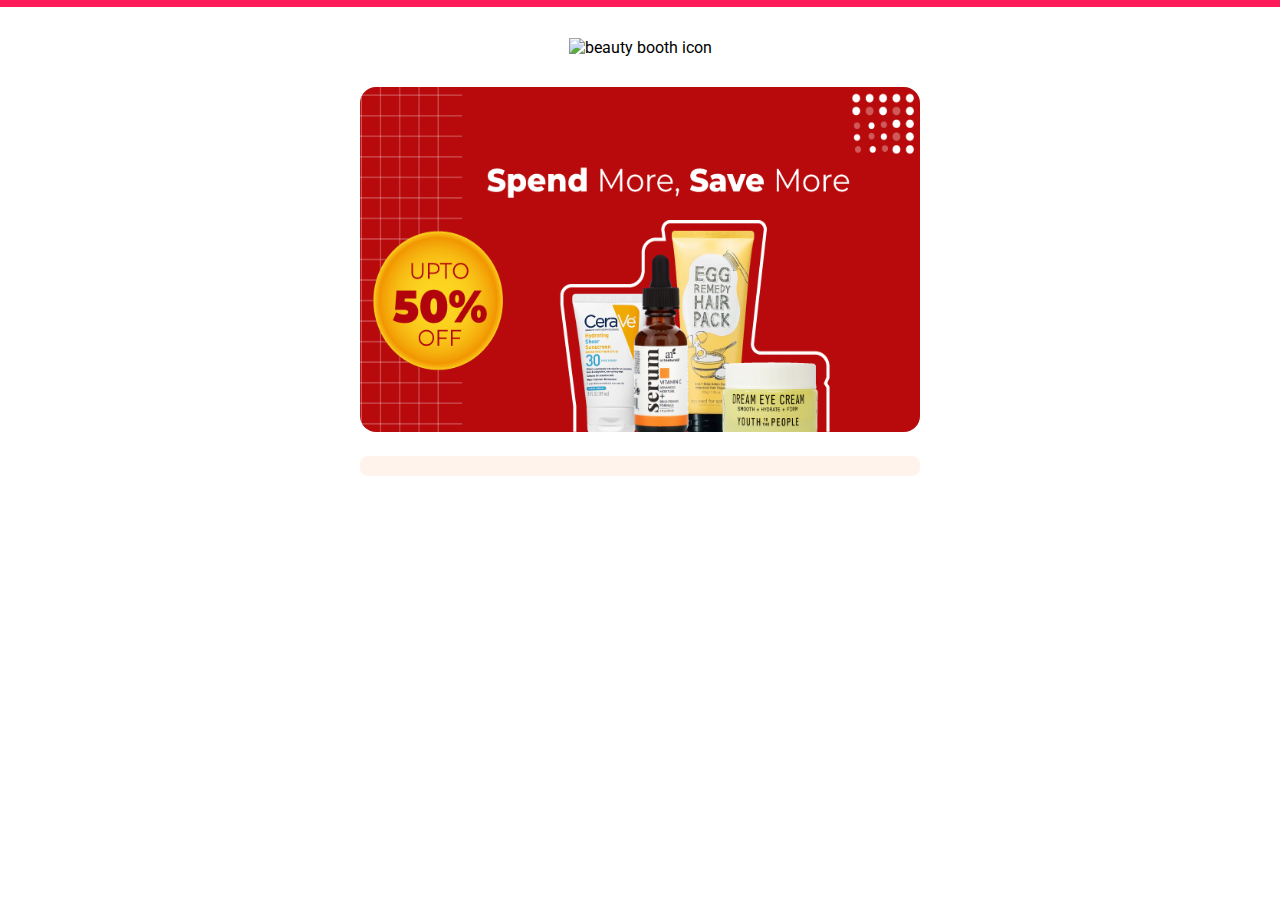
==== index.html @ 33066bee "font import and placed in file" ====
<!DOCTYPE html>
<html lang="en">
  <head>
    <meta charset="UTF-8" />
    <meta name="viewport" content="width=device-width, initial-scale=1.0" />
    <title>Document</title>
    <link rel="preconnect" href="https://fonts.googleapis.com" />
    <link rel="preconnect" href="https://fonts.gstatic.com" crossorigin />
    <link
      href="https://fonts.googleapis.com/css2?family=Roboto:wght@100;300;400;500;700;900&display=swap"
      rel="stylesheet"
    />
    <link rel="stylesheet" href="style.css" />
  </head>
  <body>
    <main>
      <div class="logo">
        <img src="./images/logo.svg" alt="beauty booth icon" />
      </div>
      <div class="banner">
        <img src="/images/banner.svg" alt="" />
      </div>
      <div class="cart"></div>
    </main>
  </body>
</html>
---- style.css ----
*{
  margin: 0;
  padding: 0;
  box-sizing: border-box;
  font-family: "Roboto", sans-serif;
}
body{
  width: 100%;
  height: 100%;
  border-top: 7px solid rgba(255, 26, 88, 1);
}
main{
  max-width: 600px;
  margin: 0 auto;
  padding: 0 20px;
}
.logo{
  height: 80px;
  display: flex;
  justify-content: center;
  align-items: center;
}
.banner{
  margin-bottom: 20px;
}
.banner img{
  width: 100%;
}
.cart{
  padding: 10px;
  background-color: rgba(255, 243, 235, 1);
  border-radius: 8px;
  display: flex;
  flex-direction: column;
  gap:10px;
}
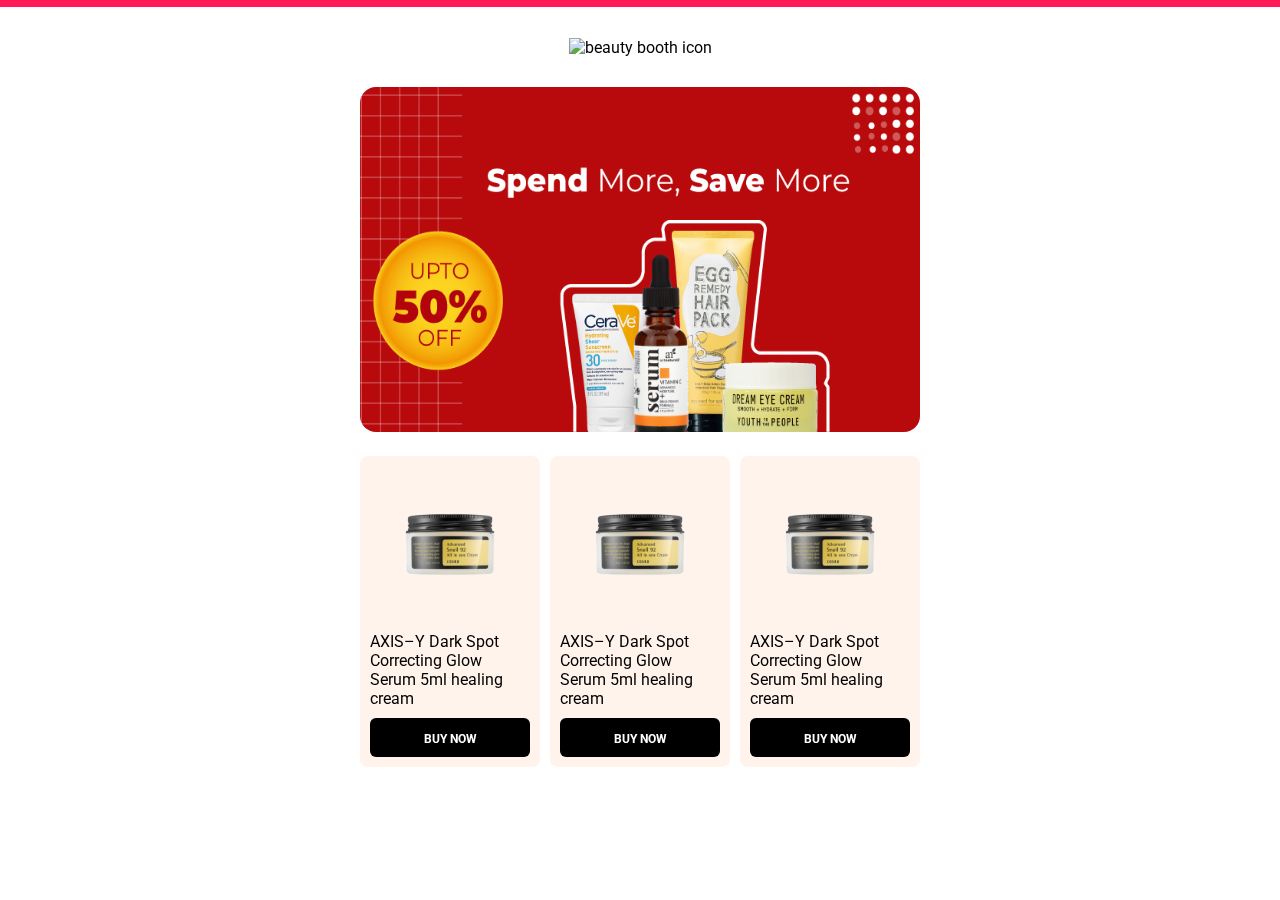
==== commit 428fecb7: "cart css running" ====
--- a/index.html
+++ b/index.html
@@ -18,9 +18,37 @@
         <img src="./images/logo.svg" alt="beauty booth icon" />
       </div>
       <div class="banner">
-        <img src="/images/banner.svg" alt="" />
+        <img src="/images/banner.svg" alt="banner image" />
       </div>
-      <div class="cart"></div>
+      <div class="cart-wrap">
+        <div class="cart">
+          <div class="cartImg">
+            <img src="/images/Image.svg" alt="cart image">
+            <p>AXIS–Y Dark Spot Correcting Glow Serum 5ml healing cream</p>
+          </div>
+          <div class="btn">
+            <button>BUY NOW</button>
+          </div>
+        </div>
+        <div class="cart">
+          <div class="cartImg">
+            <img src="/images/Image.svg" alt="cart image">
+            <p>AXIS–Y Dark Spot Correcting Glow Serum 5ml healing cream</p>
+          </div>
+          <div class="btn">
+            <button>BUY NOW</button>
+          </div>
+        </div>
+        <div class="cart">
+          <div class="cartImg">
+            <img src="/images/Image.svg" alt="cart image">
+            <p>AXIS–Y Dark Spot Correcting Glow Serum 5ml healing cream</p>
+          </div>
+          <div class="btn">
+            <button>BUY NOW</button>
+          </div>
+        </div>
+      </div>
     </main>
   </body>
 </html>
--- a/style.css
+++ b/style.css
@@ -26,6 +26,11 @@
 .banner img{
   width: 100%;
 }
+.cart-wrap{
+  display: flex;
+  gap: 10px;
+  width: 100%;
+}
 .cart{
   padding: 10px;
   background-color: rgba(255, 243, 235, 1);
@@ -33,6 +38,35 @@
   display: flex;
   flex-direction: column;
   gap:10px;
+  flex-basis: 33%;
+  flex-shrink: 1;
+}
+.cartImg img{
+  mix-blend-mode: darken;
+  width: 100%;
+}
+.cartImg p{
+  display: -webkit-box;
+  -webkit-line-clamp: 1;
+  text-overflow: ellipsis;
+}
+.btn{
+  width: 100%;
+  padding: 10px;
+  background-color: rgba(0, 0, 0, 1);
+  border-radius: 6px;
+}
+.btn button{
+  font-weight: 700;
+  font-size: 12px;
+  color: #fff;
+  background-color: inherit;
+  outline: none;
+  border: none;
+  width: 100%;
+  text-align: center;
+  text-transform: uppercase;
+  cursor: pointer;
 }
 
 
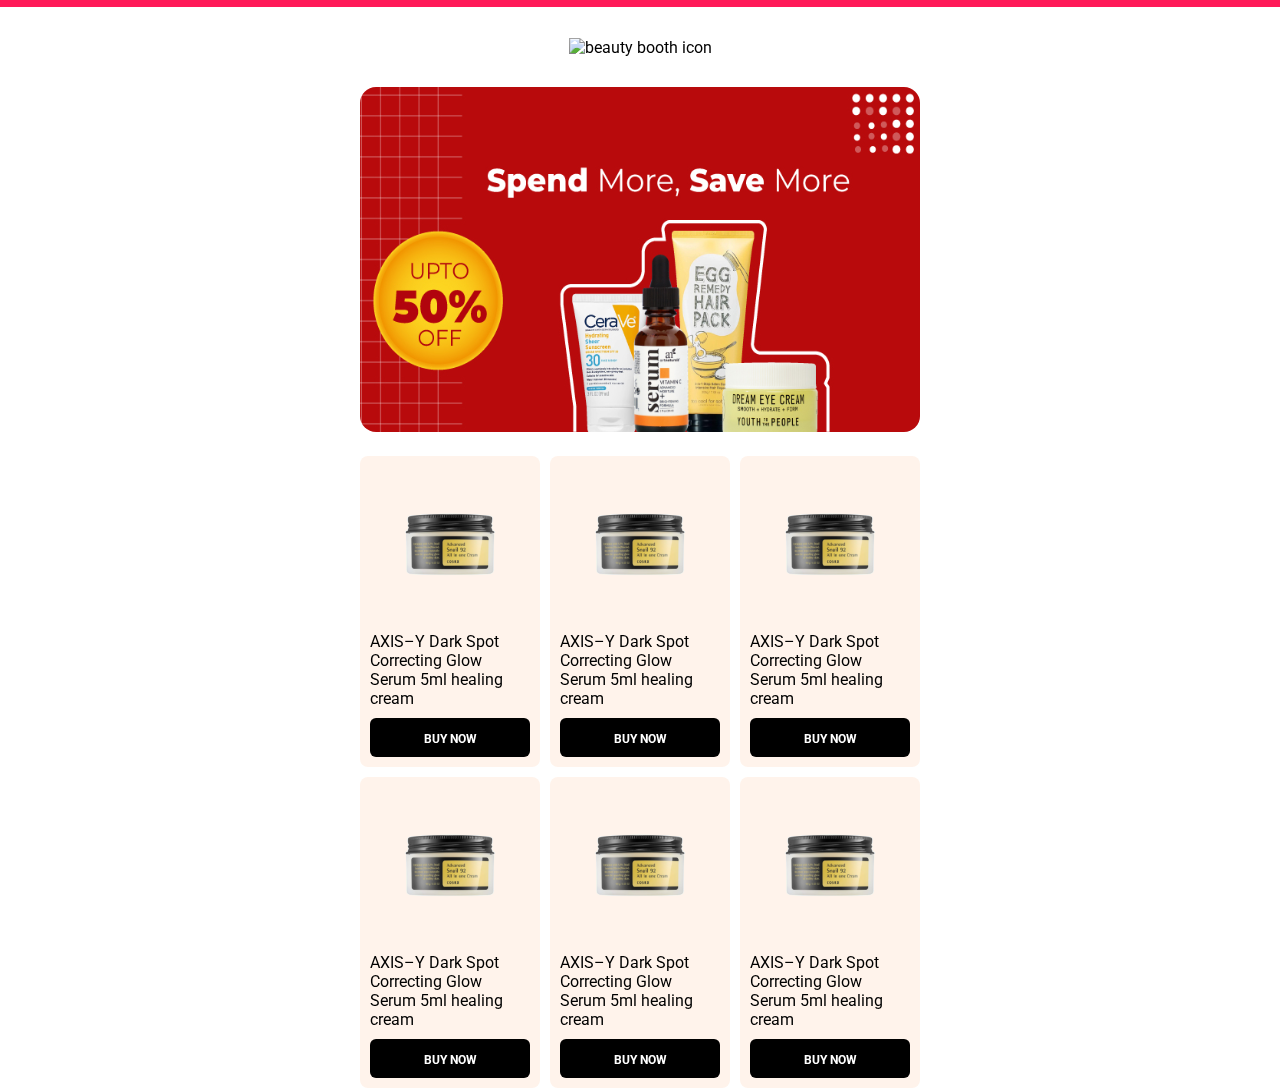
==== commit ea504a50: "cart problem solve" ====
--- a/index.html
+++ b/index.html
@@ -48,6 +48,33 @@
             <button>BUY NOW</button>
           </div>
         </div>
+        <div class="cart">
+          <div class="cartImg">
+            <img src="/images/Image.svg" alt="cart image">
+            <p>AXIS–Y Dark Spot Correcting Glow Serum 5ml healing cream</p>
+          </div>
+          <div class="btn">
+            <button>BUY NOW</button>
+          </div>
+        </div>
+        <div class="cart">
+          <div class="cartImg">
+            <img src="/images/Image.svg" alt="cart image">
+            <p>AXIS–Y Dark Spot Correcting Glow Serum 5ml healing cream</p>
+          </div>
+          <div class="btn">
+            <button>BUY NOW</button>
+          </div>
+        </div>
+        <div class="cart">
+          <div class="cartImg">
+            <img src="/images/Image.svg" alt="cart image">
+            <p>AXIS–Y Dark Spot Correcting Glow Serum 5ml healing cream</p>
+          </div>
+          <div class="btn">
+            <button>BUY NOW</button>
+          </div>
+        </div>
       </div>
     </main>
   </body>
--- a/style.css
+++ b/style.css
@@ -28,6 +28,8 @@
 }
 .cart-wrap{
   display: flex;
+  flex-wrap: wrap;
+  justify-content: space-between;
   gap: 10px;
   width: 100%;
 }
@@ -38,7 +40,8 @@
   display: flex;
   flex-direction: column;
   gap:10px;
-  flex-basis: 33%;
+  flex-basis: 30%;
+  flex-grow: 1;
   flex-shrink: 1;
 }
 .cartImg img{
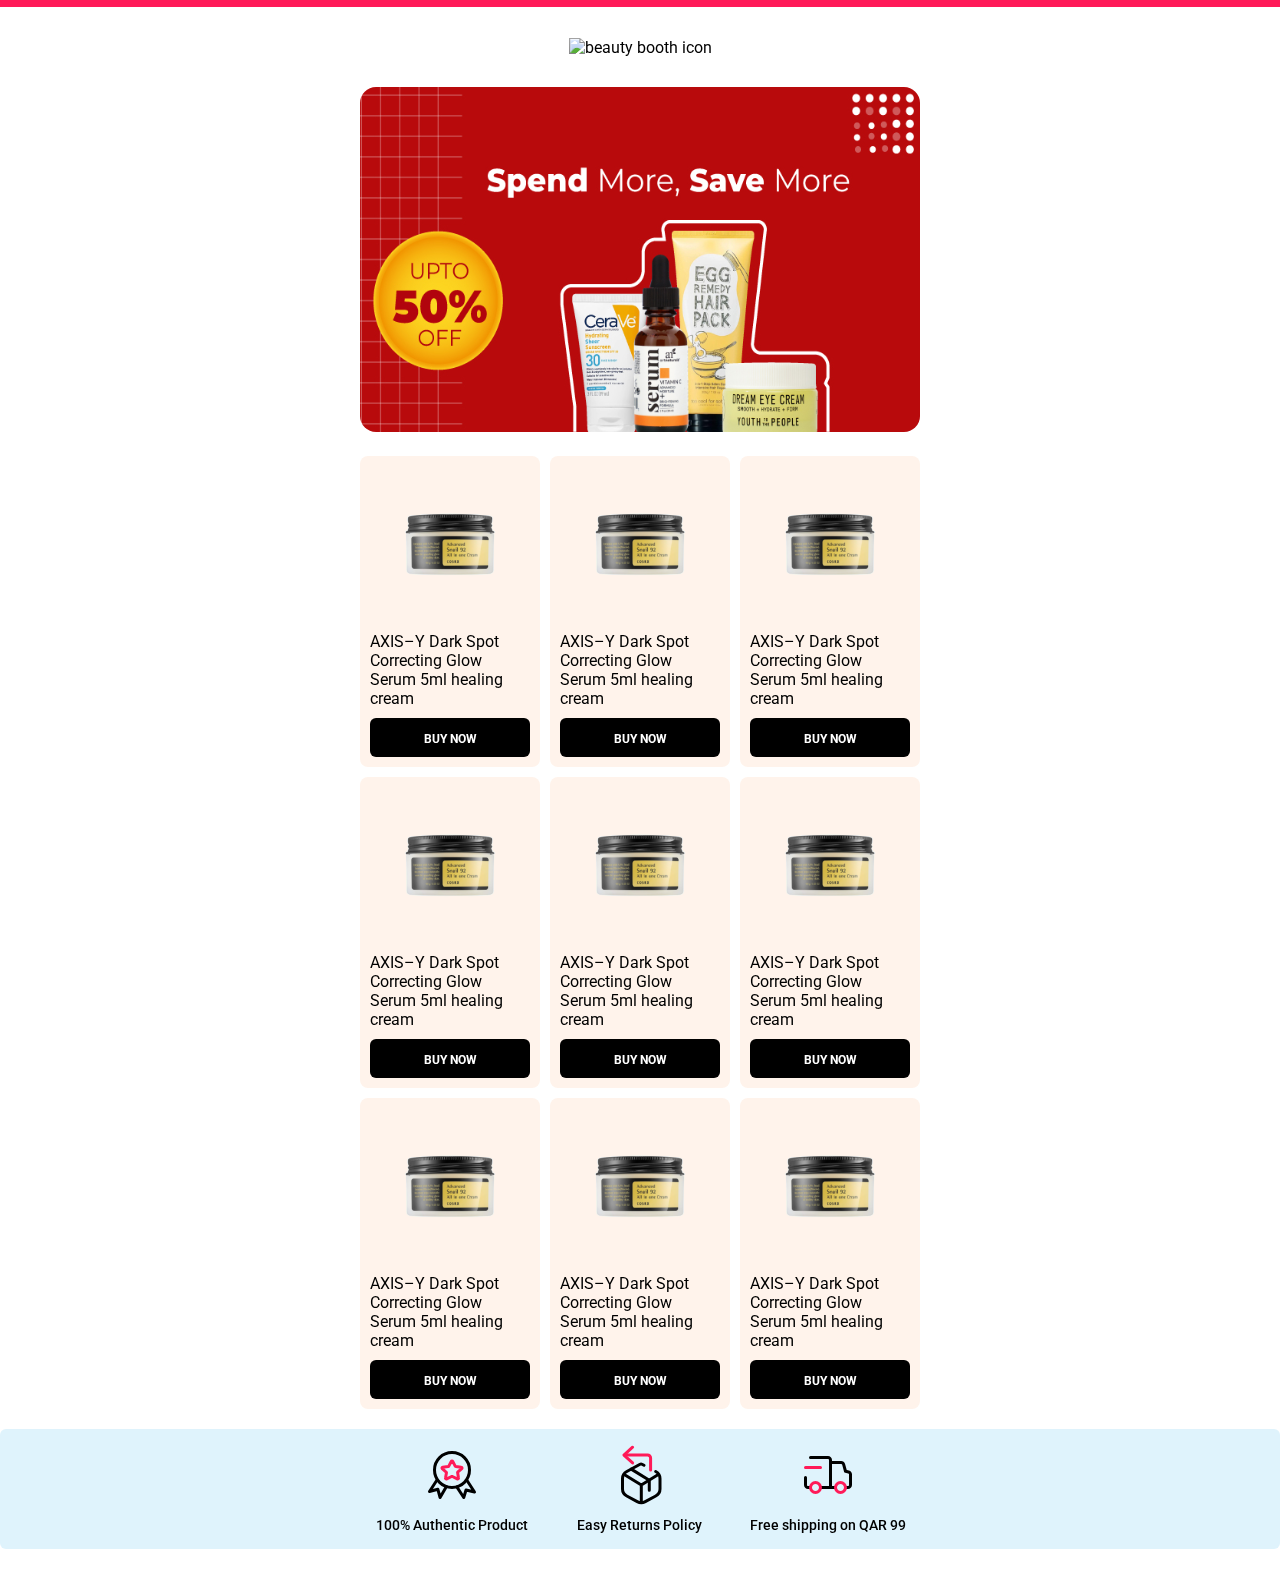
==== commit 8027f206: "summary section end" ====
--- a/index.html
+++ b/index.html
@@ -13,7 +13,7 @@
     <link rel="stylesheet" href="style.css" />
   </head>
   <body>
-    <main>
+    <div class="main">
       <div class="logo">
         <img src="./images/logo.svg" alt="beauty booth icon" />
       </div>
@@ -75,7 +75,50 @@
             <button>BUY NOW</button>
           </div>
         </div>
+        <div class="cart">
+          <div class="cartImg">
+            <img src="/images/Image.svg" alt="cart image">
+            <p>AXIS–Y Dark Spot Correcting Glow Serum 5ml healing cream</p>
+          </div>
+          <div class="btn">
+            <button>BUY NOW</button>
+          </div>
+        </div>
+        <div class="cart">
+          <div class="cartImg">
+            <img src="/images/Image.svg" alt="cart image">
+            <p>AXIS–Y Dark Spot Correcting Glow Serum 5ml healing cream</p>
+          </div>
+          <div class="btn">
+            <button>BUY NOW</button>
+          </div>
+        </div>
+        <div class="cart">
+          <div class="cartImg">
+            <img src="/images/Image.svg" alt="cart image">
+            <p>AXIS–Y Dark Spot Correcting Glow Serum 5ml healing cream</p>
+          </div>
+          <div class="btn">
+            <button>BUY NOW</button>
+          </div>
+        </div>
       </div>
-    </main>
+    </div>
+    <div class="summary">
+        <div class="summary-wrap">
+          <div class="single-summary">
+            <img src="/images/star-badge 1.svg" alt="">
+            <p>100% Authentic Product</p>
+          </div>
+          <div class="single-summary">
+            <img src="/images/box 1.svg" alt="">
+            <p>Easy Returns Policy</p>
+          </div>
+          <div class="single-summary">
+            <img src="/images/delivery-truck 1.svg" alt="">
+            <p>Free shipping on QAR 99</p>
+          </div>
+        </div>
+    </div>
   </body>
 </html>
--- a/style.css
+++ b/style.css
@@ -9,7 +9,7 @@
   height: 100%;
   border-top: 7px solid rgba(255, 26, 88, 1);
 }
-main{
+.main{
   max-width: 600px;
   margin: 0 auto;
   padding: 0 20px;
@@ -72,5 +72,31 @@
   cursor: pointer;
 }
 
+.summary{
+  margin: 20px 0;
+  background-color: rgba(223, 243, 252, 1);
+  border-radius: 6px;
+  padding: 16px 0px;
+}
+.summary-wrap{
+  max-width: 600px;
+  padding: 0 20px;
+  margin: 0 auto;
+  display: flex;
+  gap:5px;
+  justify-content: space-between;
+}
+.single-summary{
+  text-align: center;
+  flex-basis: 30%;
+  flex-grow: 1;
+}
+.single-summary p{
+  margin-top: 8px;
+  font-weight: 500;
+  font-size: 14px;
+  color: rgba(0, 0, 0, 1);
+}
 
 
+
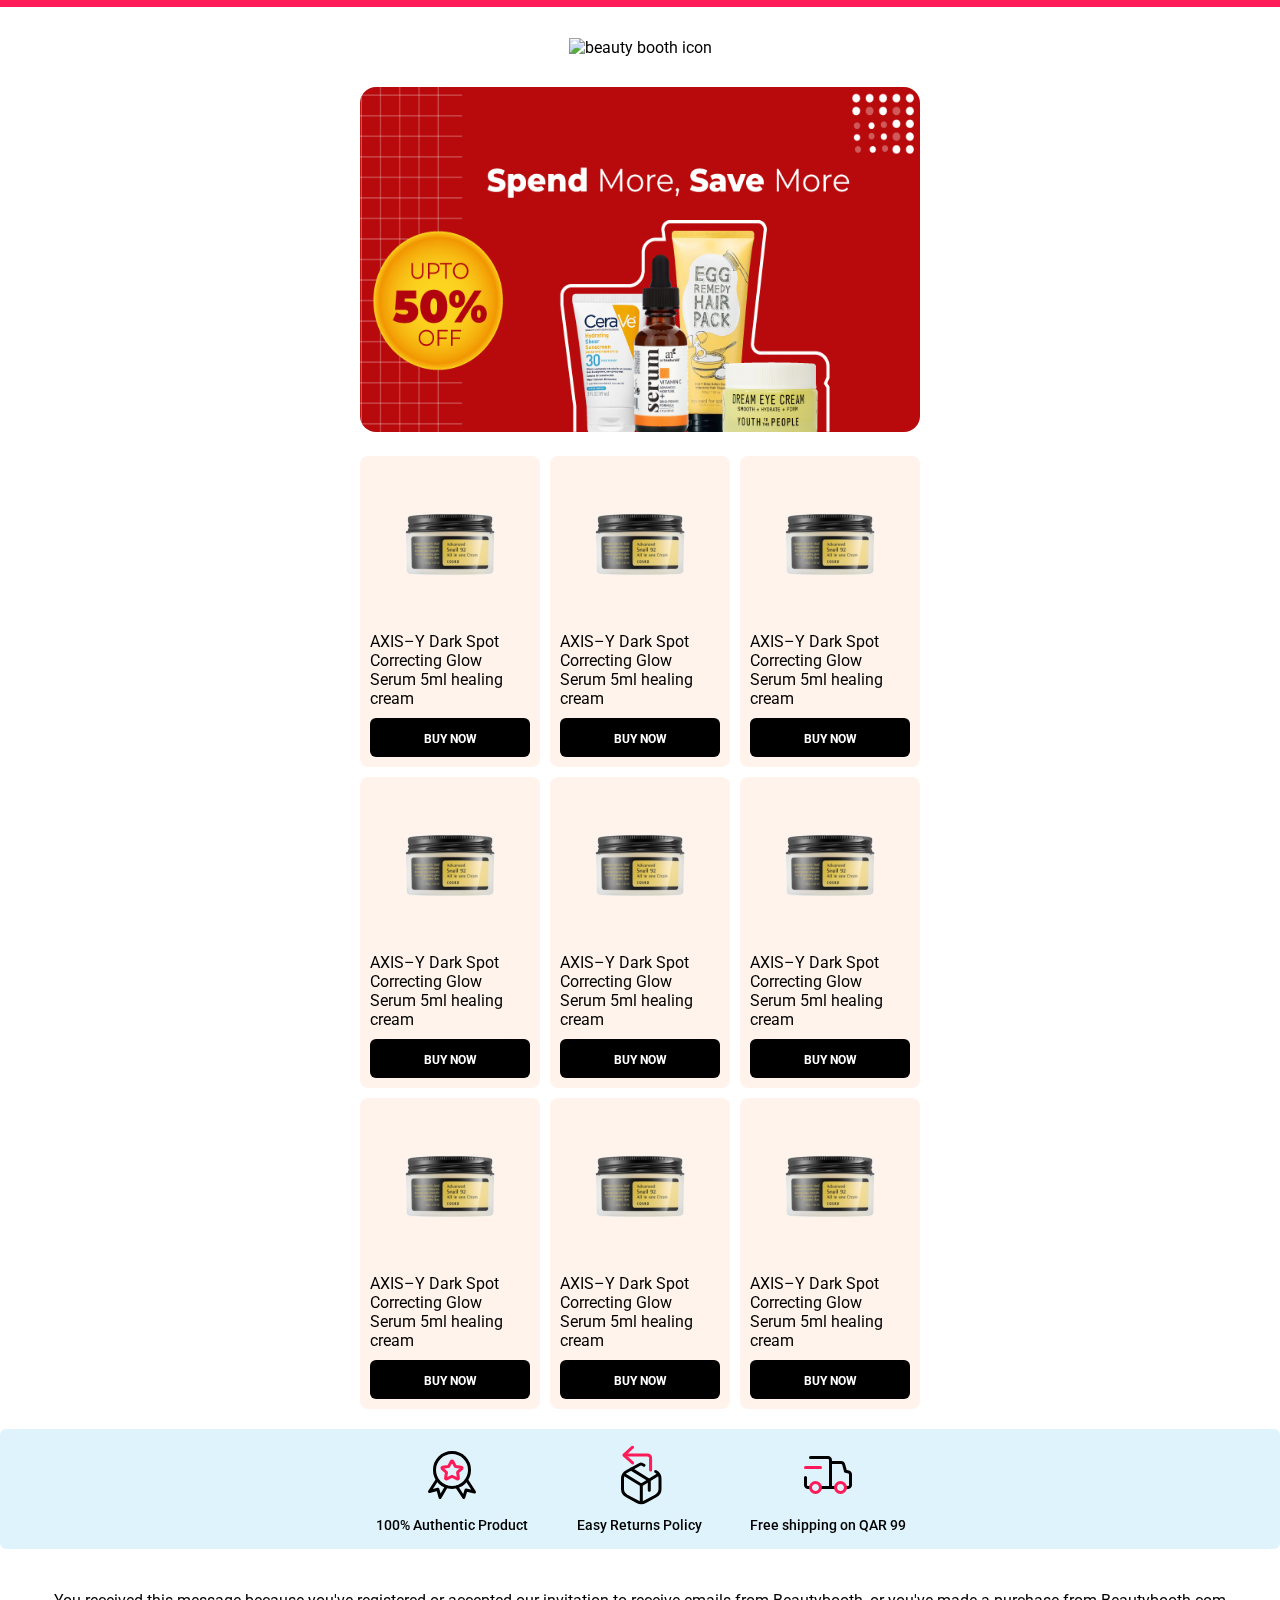
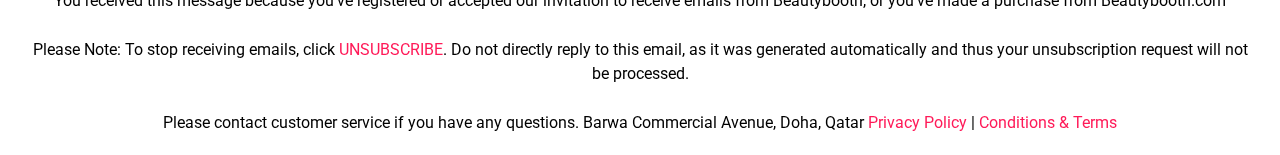
==== commit 3b441eb9: "Text Area Complete" ====
--- a/index.html
+++ b/index.html
@@ -23,7 +23,7 @@
       <div class="cart-wrap">
         <div class="cart">
           <div class="cartImg">
-            <img src="/images/Image.svg" alt="cart image">
+            <img src="/images/Image.svg" alt="cart image" />
             <p>AXIS–Y Dark Spot Correcting Glow Serum 5ml healing cream</p>
           </div>
           <div class="btn">
@@ -32,7 +32,7 @@
         </div>
         <div class="cart">
           <div class="cartImg">
-            <img src="/images/Image.svg" alt="cart image">
+            <img src="/images/Image.svg" alt="cart image" />
             <p>AXIS–Y Dark Spot Correcting Glow Serum 5ml healing cream</p>
           </div>
           <div class="btn">
@@ -41,7 +41,7 @@
         </div>
         <div class="cart">
           <div class="cartImg">
-            <img src="/images/Image.svg" alt="cart image">
+            <img src="/images/Image.svg" alt="cart image" />
             <p>AXIS–Y Dark Spot Correcting Glow Serum 5ml healing cream</p>
           </div>
           <div class="btn">
@@ -50,7 +50,7 @@
         </div>
         <div class="cart">
           <div class="cartImg">
-            <img src="/images/Image.svg" alt="cart image">
+            <img src="/images/Image.svg" alt="cart image" />
             <p>AXIS–Y Dark Spot Correcting Glow Serum 5ml healing cream</p>
           </div>
           <div class="btn">
@@ -59,7 +59,7 @@
         </div>
         <div class="cart">
           <div class="cartImg">
-            <img src="/images/Image.svg" alt="cart image">
+            <img src="/images/Image.svg" alt="cart image" />
             <p>AXIS–Y Dark Spot Correcting Glow Serum 5ml healing cream</p>
           </div>
           <div class="btn">
@@ -68,7 +68,7 @@
         </div>
         <div class="cart">
           <div class="cartImg">
-            <img src="/images/Image.svg" alt="cart image">
+            <img src="/images/Image.svg" alt="cart image" />
             <p>AXIS–Y Dark Spot Correcting Glow Serum 5ml healing cream</p>
           </div>
           <div class="btn">
@@ -77,7 +77,7 @@
         </div>
         <div class="cart">
           <div class="cartImg">
-            <img src="/images/Image.svg" alt="cart image">
+            <img src="/images/Image.svg" alt="cart image" />
             <p>AXIS–Y Dark Spot Correcting Glow Serum 5ml healing cream</p>
           </div>
           <div class="btn">
@@ -86,7 +86,7 @@
         </div>
         <div class="cart">
           <div class="cartImg">
-            <img src="/images/Image.svg" alt="cart image">
+            <img src="/images/Image.svg" alt="cart image" />
             <p>AXIS–Y Dark Spot Correcting Glow Serum 5ml healing cream</p>
           </div>
           <div class="btn">
@@ -95,7 +95,7 @@
         </div>
         <div class="cart">
           <div class="cartImg">
-            <img src="/images/Image.svg" alt="cart image">
+            <img src="/images/Image.svg" alt="cart image" />
             <p>AXIS–Y Dark Spot Correcting Glow Serum 5ml healing cream</p>
           </div>
           <div class="btn">
@@ -105,20 +105,36 @@
       </div>
     </div>
     <div class="summary">
-        <div class="summary-wrap">
-          <div class="single-summary">
-            <img src="/images/star-badge 1.svg" alt="">
-            <p>100% Authentic Product</p>
-          </div>
-          <div class="single-summary">
-            <img src="/images/box 1.svg" alt="">
-            <p>Easy Returns Policy</p>
-          </div>
-          <div class="single-summary">
-            <img src="/images/delivery-truck 1.svg" alt="">
-            <p>Free shipping on QAR 99</p>
-          </div>
+      <div class="summary-wrap">
+        <div class="single-summary">
+          <img src="/images/star-badge 1.svg" alt="" />
+          <p>100% Authentic Product</p>
         </div>
+        <div class="single-summary">
+          <img src="/images/box 1.svg" alt="" />
+          <p>Easy Returns Policy</p>
+        </div>
+        <div class="single-summary">
+          <img src="/images/delivery-truck 1.svg" alt="" />
+          <p>Free shipping on QAR 99</p>
+        </div>
+      </div>
+    </div>
+    <div class="textArea">
+      <p>
+        You received this message because you've registered or accepted our
+        invitation to receive emails from Beautybooth, or you've made a purchase
+        from Beautybooth.com
+      </p>
+      <p>
+        Please Note: To stop receiving emails, click <span class="red-text">UNSUBSCRIBE</span>. Do not
+        directly reply to this email, as it was generated automatically and thus
+        your unsubscription request will not be processed.
+      </p>
+      <p>
+        Please contact customer service if you have any questions. Barwa
+        Commercial Avenue, Doha, Qatar <span class="red-text">Privacy Policy</span> | <span class="red-text">Conditions & Terms</span>
+      </p>
     </div>
   </body>
 </html>
--- a/style.css
+++ b/style.css
@@ -97,6 +97,21 @@
   font-size: 14px;
   color: rgba(0, 0, 0, 1);
 }
+.textArea{
+  padding: 20px 30px;
+  display: flex;
+  flex-direction: column;
+  gap:25px;
+}
+.textArea p{
+  font-weight: 400;
+  font-size: 16px;
+  text-align: center;
+  line-height: 24px;
+  color: rgba(0, 0, 0, 1);
+}
+.red-text{
+  color: rgba(255, 26, 88, 1);
+}
 
 
-
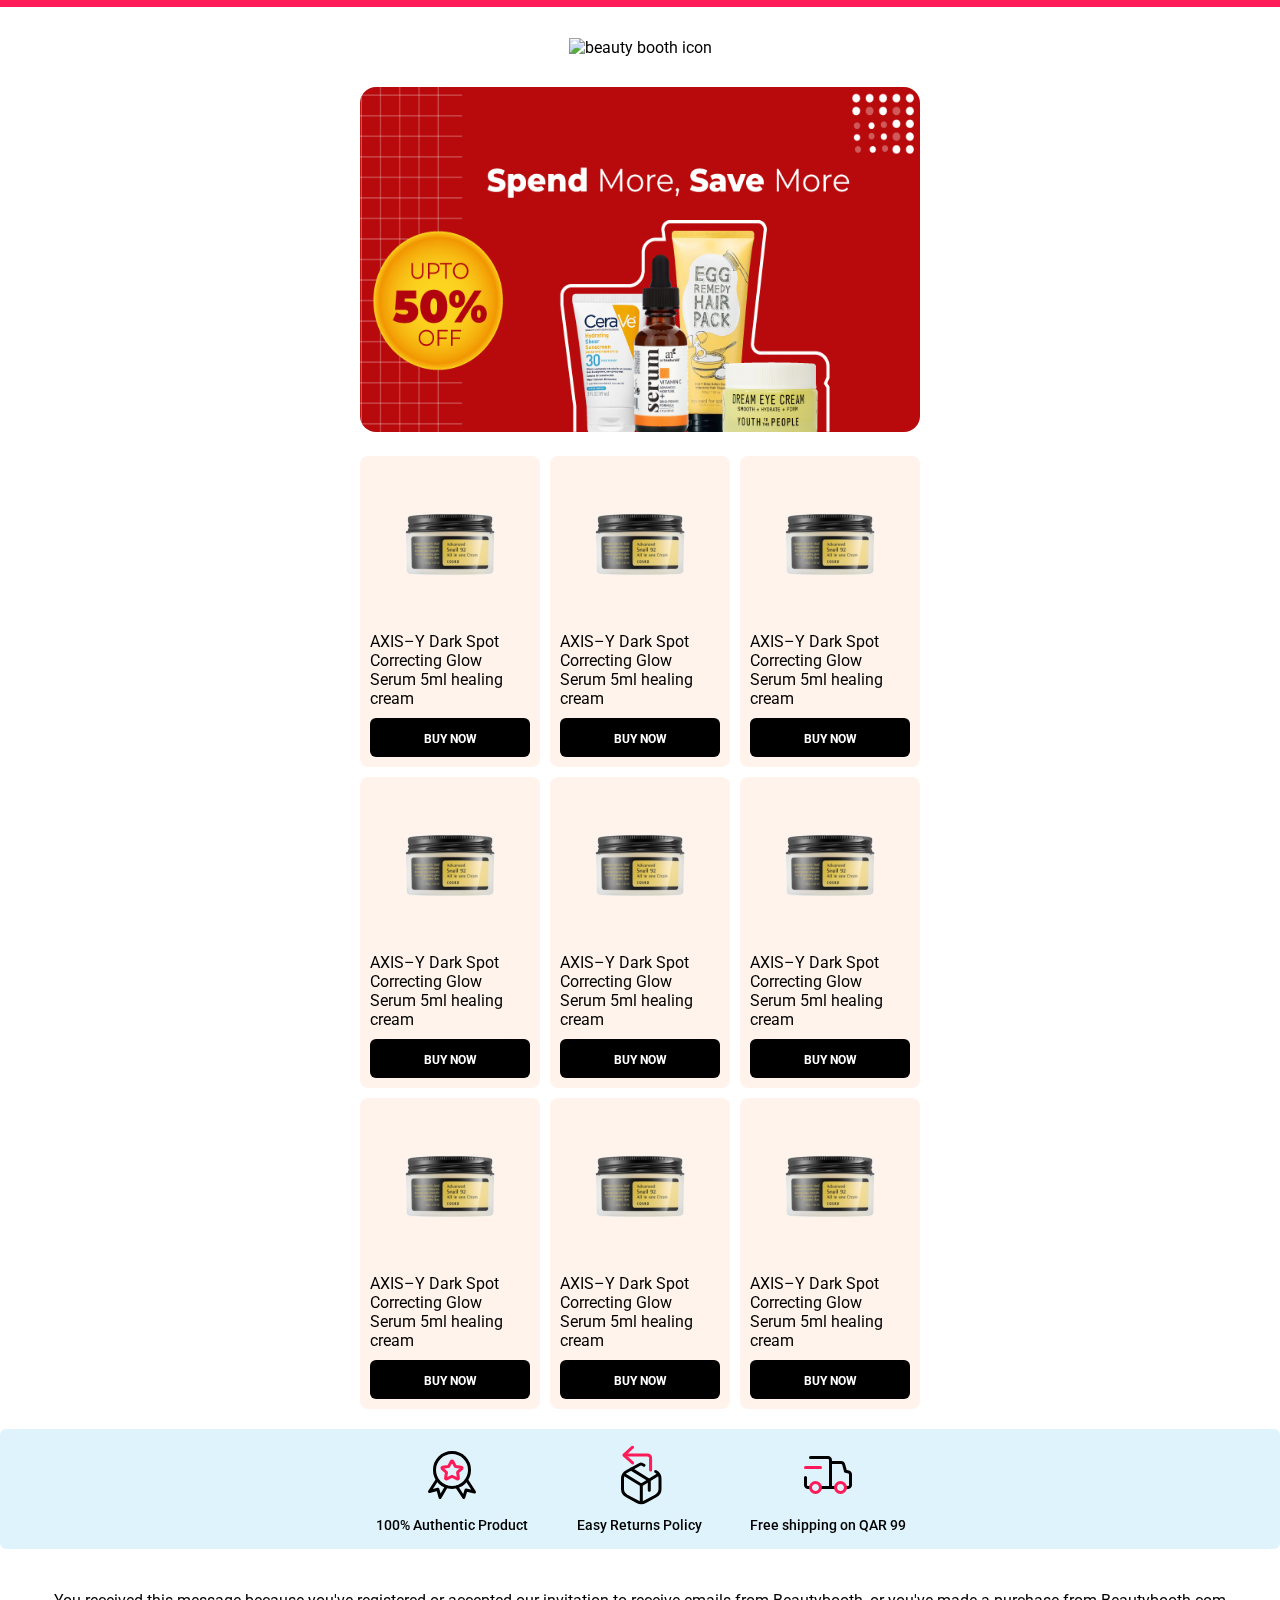
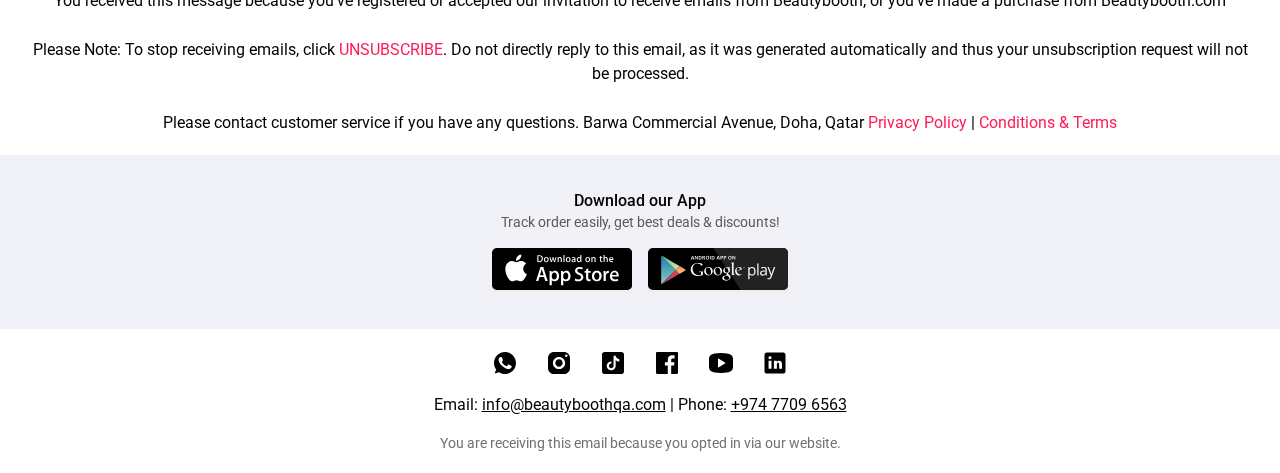
==== commit fa35f335: "footer complete" ====
--- a/index.html
+++ b/index.html
@@ -136,5 +136,35 @@
         Commercial Avenue, Doha, Qatar <span class="red-text">Privacy Policy</span> | <span class="red-text">Conditions & Terms</span>
       </p>
     </div>
+    <div class="download-app">
+      <div class="text">
+        <h3>Download our App</h3>
+        <p>Track order easily, get best deals & discounts!</p>
+      </div>
+      <div class="app-button">
+        <button>
+          <img src="/images/Apple Store 1.svg" alt="apple store image">
+        </button>
+        <button>
+          <img src="/images/Google Play Store 1.svg" alt="google store image">
+        </button>
+      </div>
+    </div>
+    <div class="footer">
+      <div class="social-media-icon">
+        <img src="/images/Whatsapp.svg" alt="Whatsapp image">
+        <img src="/images/Instagram.svg" alt="instagram image">
+        <img src="/images/tiktok 1.svg" alt="tiktok image">
+        <img src="/images/facebook-black 1.svg" alt="facebook image">
+        <img src="/images/youtube.svg" alt="youtube image">
+        <img src="/images/LinkedIn.svg" alt="linkedin image">
+      </div>
+      <div class="info">
+        Email: <span>info@beautyboothqa.com</span> | Phone: <span>+974 7709 6563</span>
+      </div>
+      <div class="lastMessage">
+        You are receiving this email because you opted in via our website.
+      </div>
+    </div>
   </body>
 </html>
--- a/style.css
+++ b/style.css
@@ -113,5 +113,77 @@
 .red-text{
   color: rgba(255, 26, 88, 1);
 }
+.download-app{
+  background-color: rgba(241, 242, 247, 1);
+  padding: 36px 0;
+  display: flex;
+  flex-direction: column;
+  gap: 18px;
+}
+.download-app .text{
+  display: flex;
+  flex-direction: column;
+  gap: 4px;
+}
+.download-app .text h3{
+  font-weight: 500;
+  font-size: 16px;
+  text-align: center;
+  color: rgba(0, 0, 0, 1);
+}
+.download-app .text p{
+  font-weight: 400;
+  font-size: 14px;
+  text-align: center;
+  color: rgba(90, 90, 90, 1);
+}
+.app-button{
+  display: flex;
+  gap: 16px;
+  justify-content: center;
+}
+.app-button button{
+  border: none;
+  cursor: pointer;
+}
+.app-button button img{
+  width: fit-content;
+}
+.footer{
+  display: flex;
+  flex-direction: column;
+  gap: 16px;
+  padding: 20px 0;
+}
+.footer .info{
+  font-weight: 400;
+  font-size: 16px;
+  line-height: 24px;
+  text-align: center;
+}
+.footer .info span{
+  text-decoration: underline;
+}
+.social-media-icon{
+  display: flex;
+  gap: 26px;
+  justify-content: center;
+}
+.social-media-icon img{
+  cursor: pointer;
+}
+.footer .lastMessage{
+  color: rgba(113, 113, 113, 1);
+  font-weight: 400;
+  font-size: 14px;
+  line-height: 20px;
+  text-align: center;
+}
 
 
+
+
+
+
+
+
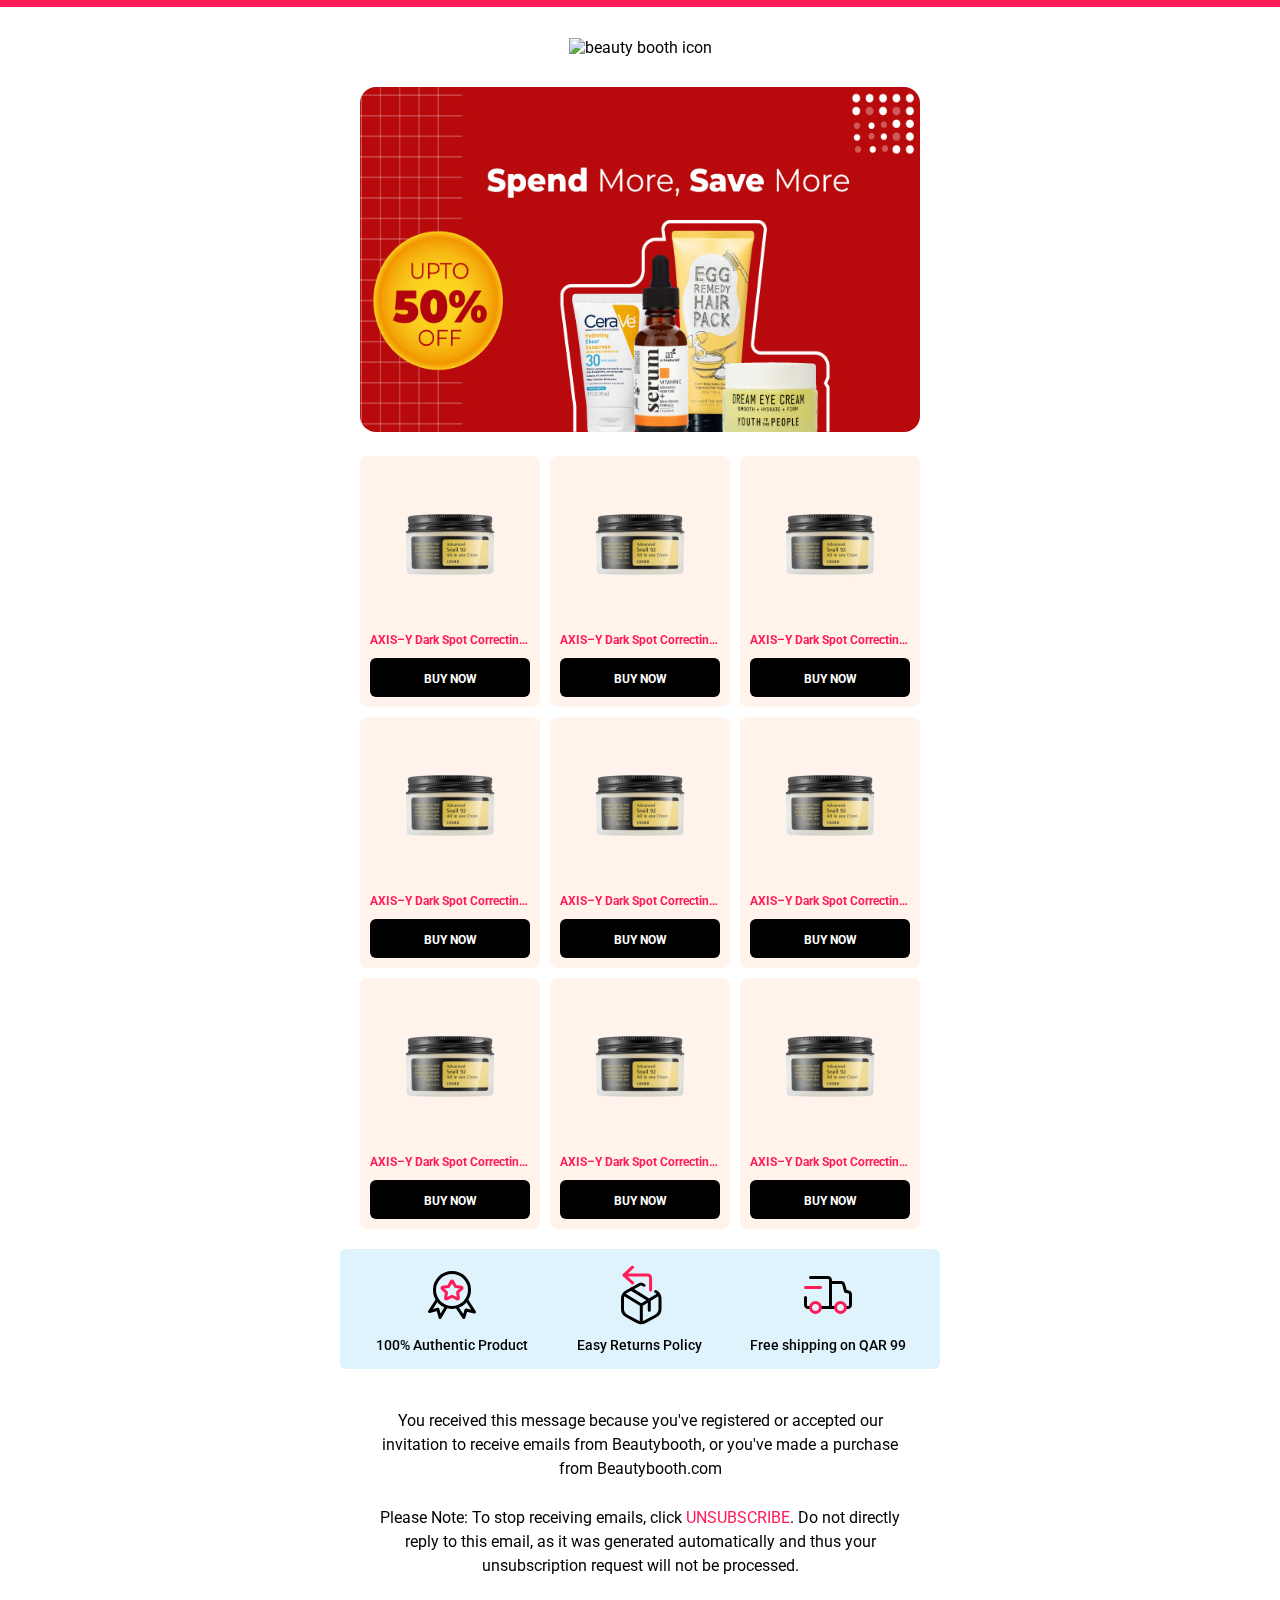
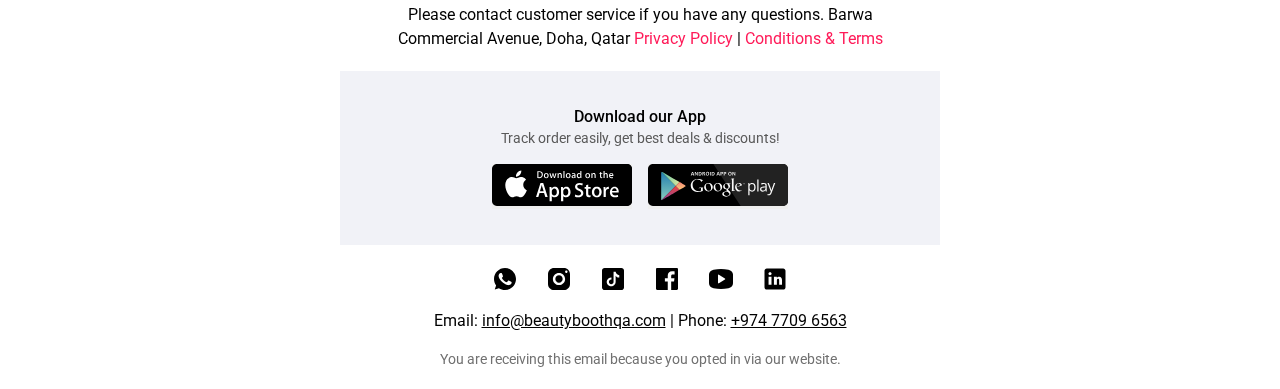
==== commit 06542051: "let's optimized this project" ====
--- a/index.html
+++ b/index.html
@@ -104,6 +104,11 @@
         </div>
       </div>
     </div>
+
+
+
+
+
     <div class="summary">
       <div class="summary-wrap">
         <div class="single-summary">
@@ -127,13 +132,16 @@
         from Beautybooth.com
       </p>
       <p>
-        Please Note: To stop receiving emails, click <span class="red-text">UNSUBSCRIBE</span>. Do not
-        directly reply to this email, as it was generated automatically and thus
-        your unsubscription request will not be processed.
+        Please Note: To stop receiving emails, click
+        <span class="red-text">UNSUBSCRIBE</span>. Do not directly reply to this
+        email, as it was generated automatically and thus your unsubscription
+        request will not be processed.
       </p>
       <p>
         Please contact customer service if you have any questions. Barwa
-        Commercial Avenue, Doha, Qatar <span class="red-text">Privacy Policy</span> | <span class="red-text">Conditions & Terms</span>
+        Commercial Avenue, Doha, Qatar
+        <span class="red-text">Privacy Policy</span> |
+        <span class="red-text">Conditions & Terms</span>
       </p>
     </div>
     <div class="download-app">
@@ -143,24 +151,25 @@
       </div>
       <div class="app-button">
         <button>
-          <img src="/images/Apple Store 1.svg" alt="apple store image">
+          <img src="/images/Apple Store 1.svg" alt="apple store image" />
         </button>
         <button>
-          <img src="/images/Google Play Store 1.svg" alt="google store image">
+          <img src="/images/Google Play Store 1.svg" alt="google store image" />
         </button>
       </div>
     </div>
     <div class="footer">
       <div class="social-media-icon">
-        <img src="/images/Whatsapp.svg" alt="Whatsapp image">
-        <img src="/images/Instagram.svg" alt="instagram image">
-        <img src="/images/tiktok 1.svg" alt="tiktok image">
-        <img src="/images/facebook-black 1.svg" alt="facebook image">
-        <img src="/images/youtube.svg" alt="youtube image">
-        <img src="/images/LinkedIn.svg" alt="linkedin image">
+        <img src="/images/Whatsapp.svg" alt="Whatsapp image" />
+        <img src="/images/Instagram.svg" alt="instagram image" />
+        <img src="/images/tiktok 1.svg" alt="tiktok image" />
+        <img src="/images/facebook-black 1.svg" alt="facebook image" />
+        <img src="/images/youtube.svg" alt="youtube image" />
+        <img src="/images/LinkedIn.svg" alt="linkedin image" />
       </div>
       <div class="info">
-        Email: <span>info@beautyboothqa.com</span> | Phone: <span>+974 7709 6563</span>
+        Email: <span>info@beautyboothqa.com</span> | Phone:
+        <span>+974 7709 6563</span>
       </div>
       <div class="lastMessage">
         You are receiving this email because you opted in via our website.
--- a/style.css
+++ b/style.css
@@ -43,16 +43,24 @@
   flex-basis: 30%;
   flex-grow: 1;
   flex-shrink: 1;
+  position: relative;
 }
 .cartImg img{
   mix-blend-mode: darken;
   width: 100%;
 }
 .cartImg p{
+  overflow: hidden;
   display: -webkit-box;
-  -webkit-line-clamp: 1;
-  text-overflow: ellipsis;
-}
+  -webkit-line-clamp: 1; /* number of lines to show */
+  line-clamp: 1; 
+  -webkit-box-orient: vertical;
+  color: rgba(255, 26, 88, 1);
+  font-weight: 700;
+  font-size: 12px;
+  line-height: 16px;
+}
+
 .btn{
   width: 100%;
   padding: 10px;
@@ -73,7 +81,8 @@
 }
 
 .summary{
-  margin: 20px 0;
+  max-width: 600px;
+  margin: 20px auto;
   background-color: rgba(223, 243, 252, 1);
   border-radius: 6px;
   padding: 16px 0px;
@@ -98,6 +107,8 @@
   color: rgba(0, 0, 0, 1);
 }
 .textArea{
+  max-width: 600px;
+  margin: 0 auto;
   padding: 20px 30px;
   display: flex;
   flex-direction: column;
@@ -114,6 +125,8 @@
   color: rgba(255, 26, 88, 1);
 }
 .download-app{
+  max-width: 600px;
+  margin: 0 auto;
   background-color: rgba(241, 242, 247, 1);
   padding: 36px 0;
   display: flex;
